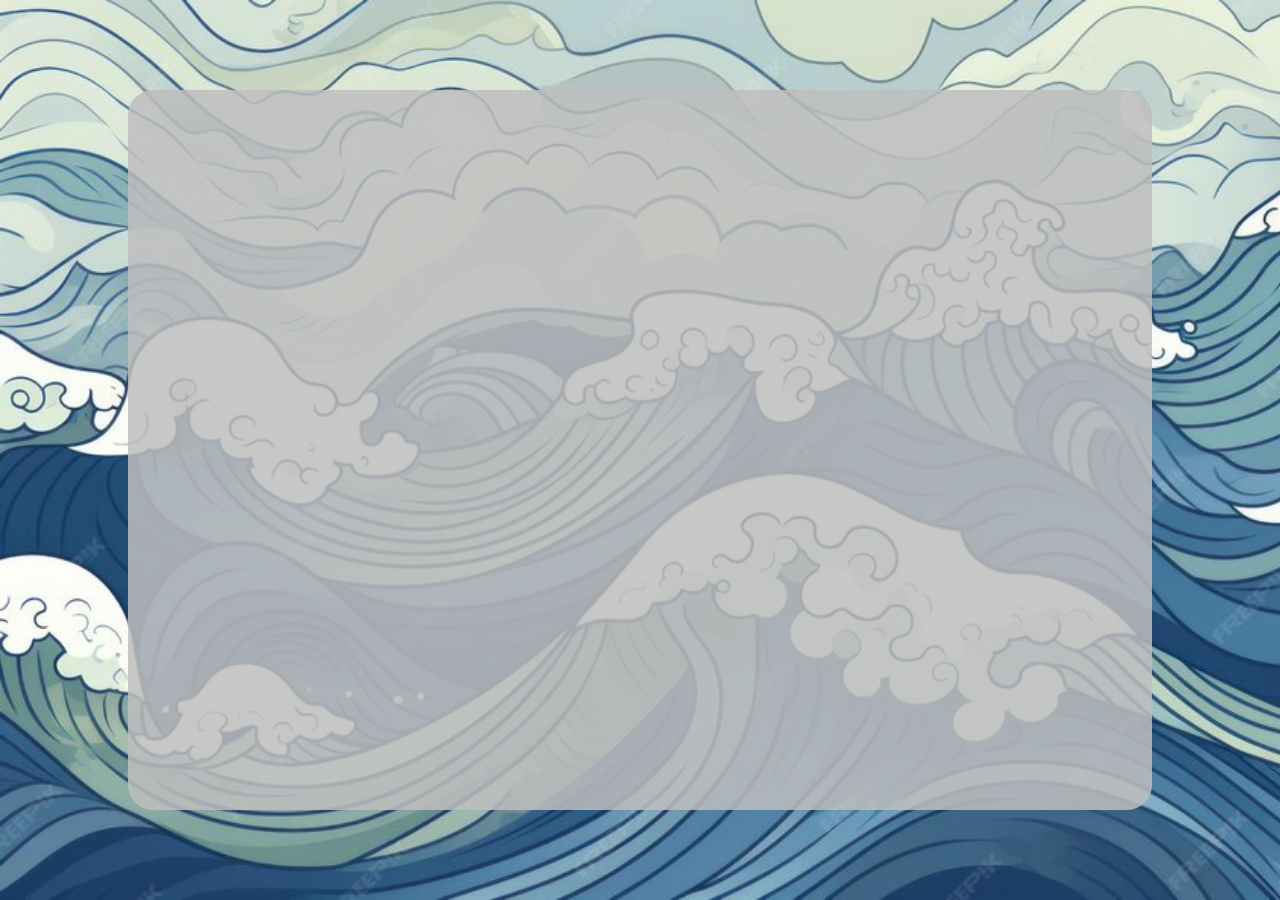
==== page1.html @ a01b8dd3 "add -- adicionei as paginas 1 e 2" ====
<!DOCTYPE html>
<html lang="pt-br">
<head>
    <meta charset="UTF-8">
    <meta name="viewport" content="width=device-width, initial-scale=1.0">
    <link rel="stylesheet" href="style.css">
    <title>Position</title>
</head>
<body>
    <main>
        <section class="section-display">

        </section>
    </main>
</body>
</html>
---- style.css ----
*{
    margin: 0;
    padding: 0;
    overflow-x: hidden;
}

body {
    background-image: url(assets/ondinha2.jpg);
    background-size: cover;
    background-attachment: fixed;
    font-family: Helvetica;
}

.navbar { 
    position: sticky;
    height: 80px;
    width: 100vw;
    border-bottom: 0px black solid;
    box-shadow: black 0px 0px 50px;
    background-color: #005461;
}

main{
    width: 100vw;
    display: flex;
    justify-content: center;
    align-items: center;
}

.sec1{
    margin-top: 100px;
    width: 90vw;
    background-color: rgba(187, 189, 255, 0.753);
    border-radius: 15px;
}

.t1{
    text-align: center;
    font-size: 30px;
    padding: 50px;
}

.box1{
    width: 85vw;
    height: 400px;
    background-color: blue;
    margin: 0 auto;
}

.box2{
    margin: 300px auto 0;
    width: 85vw;
    height: 800px;
    background-color: red;
}



















































































































































































































































/*Position*/

.section-display{
    width: 80vw;
    height: 80vh;
    background-color: rgba(190, 190, 190, 0.849);
    margin-top: 10vh;
    border-radius: 25px;
}
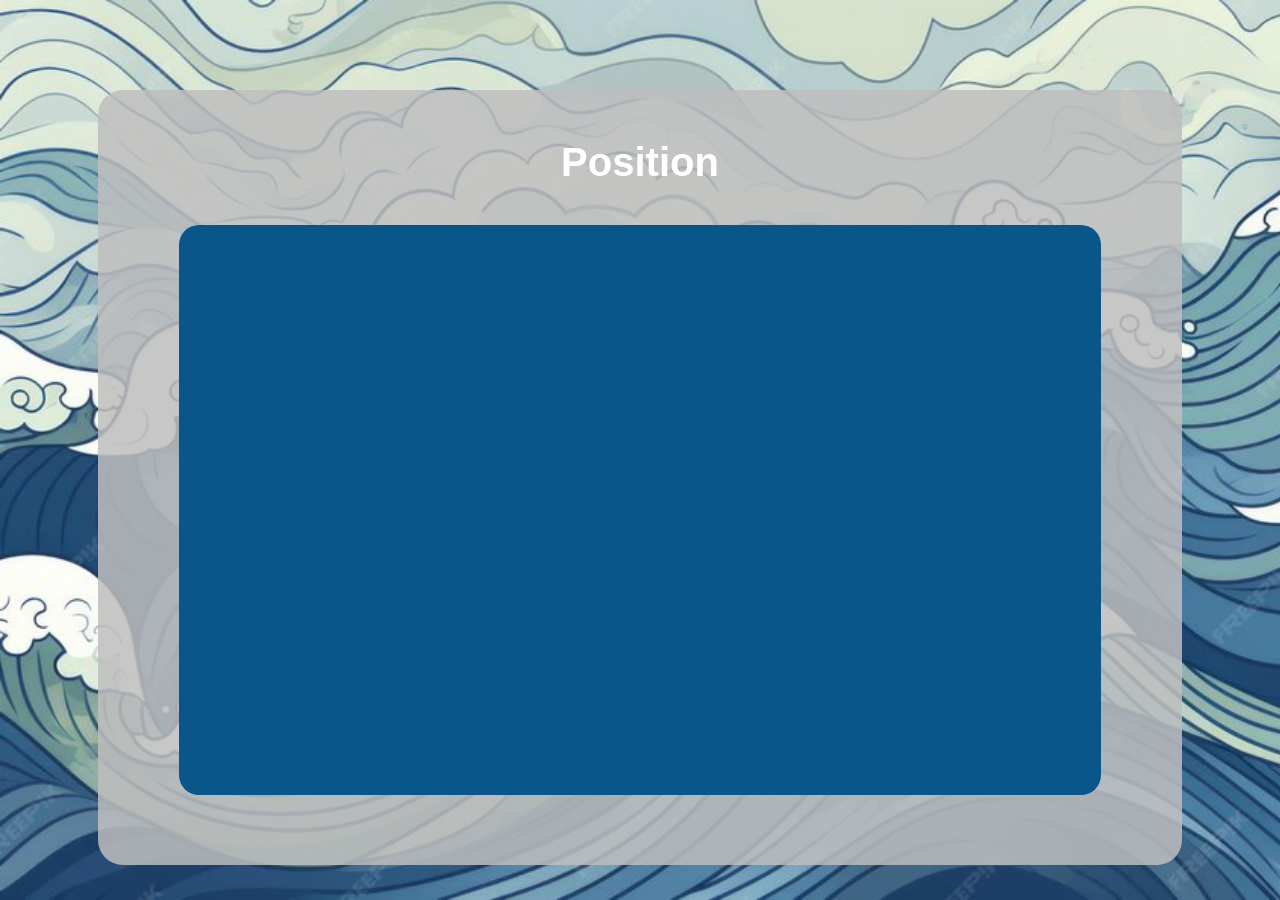
==== commit f6c93b77: "add - estilização section 1" ====
--- a/page1.html
+++ b/page1.html
@@ -8,7 +8,13 @@
 </head>
 <body>
     <main>
-        <section class="section-display">
+        <section class="section-position">
+
+            <h1 class="title_position">Position</h1>
+
+            <div class="box1-position">
+
+            </div>
 
         </section>
     </main>
--- a/style.css
+++ b/style.css
@@ -13,11 +13,11 @@
 
 .navbar { 
     position: sticky;
-    height: 80px;
+    height: 30px;
     width: 100vw;
     border-bottom: 0px black solid;
     box-shadow: black 0px 0px 50px;
-    background-color: #005461;
+    background-color: #09568a;
 }
 
 main{
@@ -28,30 +28,42 @@
 }
 
 .sec1{
-    margin-top: 100px;
+    margin-top: 50px;
     width: 90vw;
-    background-color: rgba(187, 189, 255, 0.753);
-    border-radius: 15px;
+    background-color: rgba(190, 190, 190, 0.849);
+    border-radius: 25px;
 }
 
 .t1{
     text-align: center;
     font-size: 30px;
     padding: 50px;
+    color: rgb(255, 255, 255);
 }
 
 .box1{
-    width: 85vw;
+    margin: 30px;
+    width: 100vw;
     height: 400px;
-    background-color: blue;
-    margin: 0 auto;
+    background-color: #09568a;
+    border-radius: 10px;
 }
 
 .box2{
-    margin: 300px auto 0;
-    width: 85vw;
-    height: 800px;
-    background-color: red;
+    margin: 30px;
+    width: 100vw;
+    height: 400px;
+    background-color: #09568a;
+    border-radius: 10px;
+}
+
+.flex {
+    display: flex;
+}
+
+.titulo_box {
+
+
 }
 
 
@@ -298,10 +310,60 @@
 
 /*Position*/
 
-.section-display{
+.section-position{
     width: 80vw;
-    height: 80vh;
+    height: auto;
     background-color: rgba(190, 190, 190, 0.849);
     margin-top: 10vh;
     border-radius: 25px;
-}
+    padding: 30px;
+}
+
+.title_position{
+    color: white;
+    text-align: center;
+    margin-top: 20px;
+    font-size: 40px;
+}
+
+.box1-position{
+    width: 90%;
+    height: 570px;
+    background-color: #09568a;
+    margin: 40px auto;
+    border-radius: 20px;
+}
+
+
+
+
+
+
+
+
+
+
+.section-display{
+    width: 80vw;
+    height: auto;
+    background-color: rgba(190, 190, 190, 0.849);
+    margin-top: 10vh;
+    border-radius: 25px;
+    padding: 30px;
+}
+
+.title_display{
+    color: white;
+    text-align: center;
+    margin-top: 20px;
+    font-size: 40px;
+}
+
+.box1-display{
+    width: 90%;
+    height: 570px;
+    background-color: #09568a;
+    margin: 40px auto;
+    border-radius: 20px;
+}
+
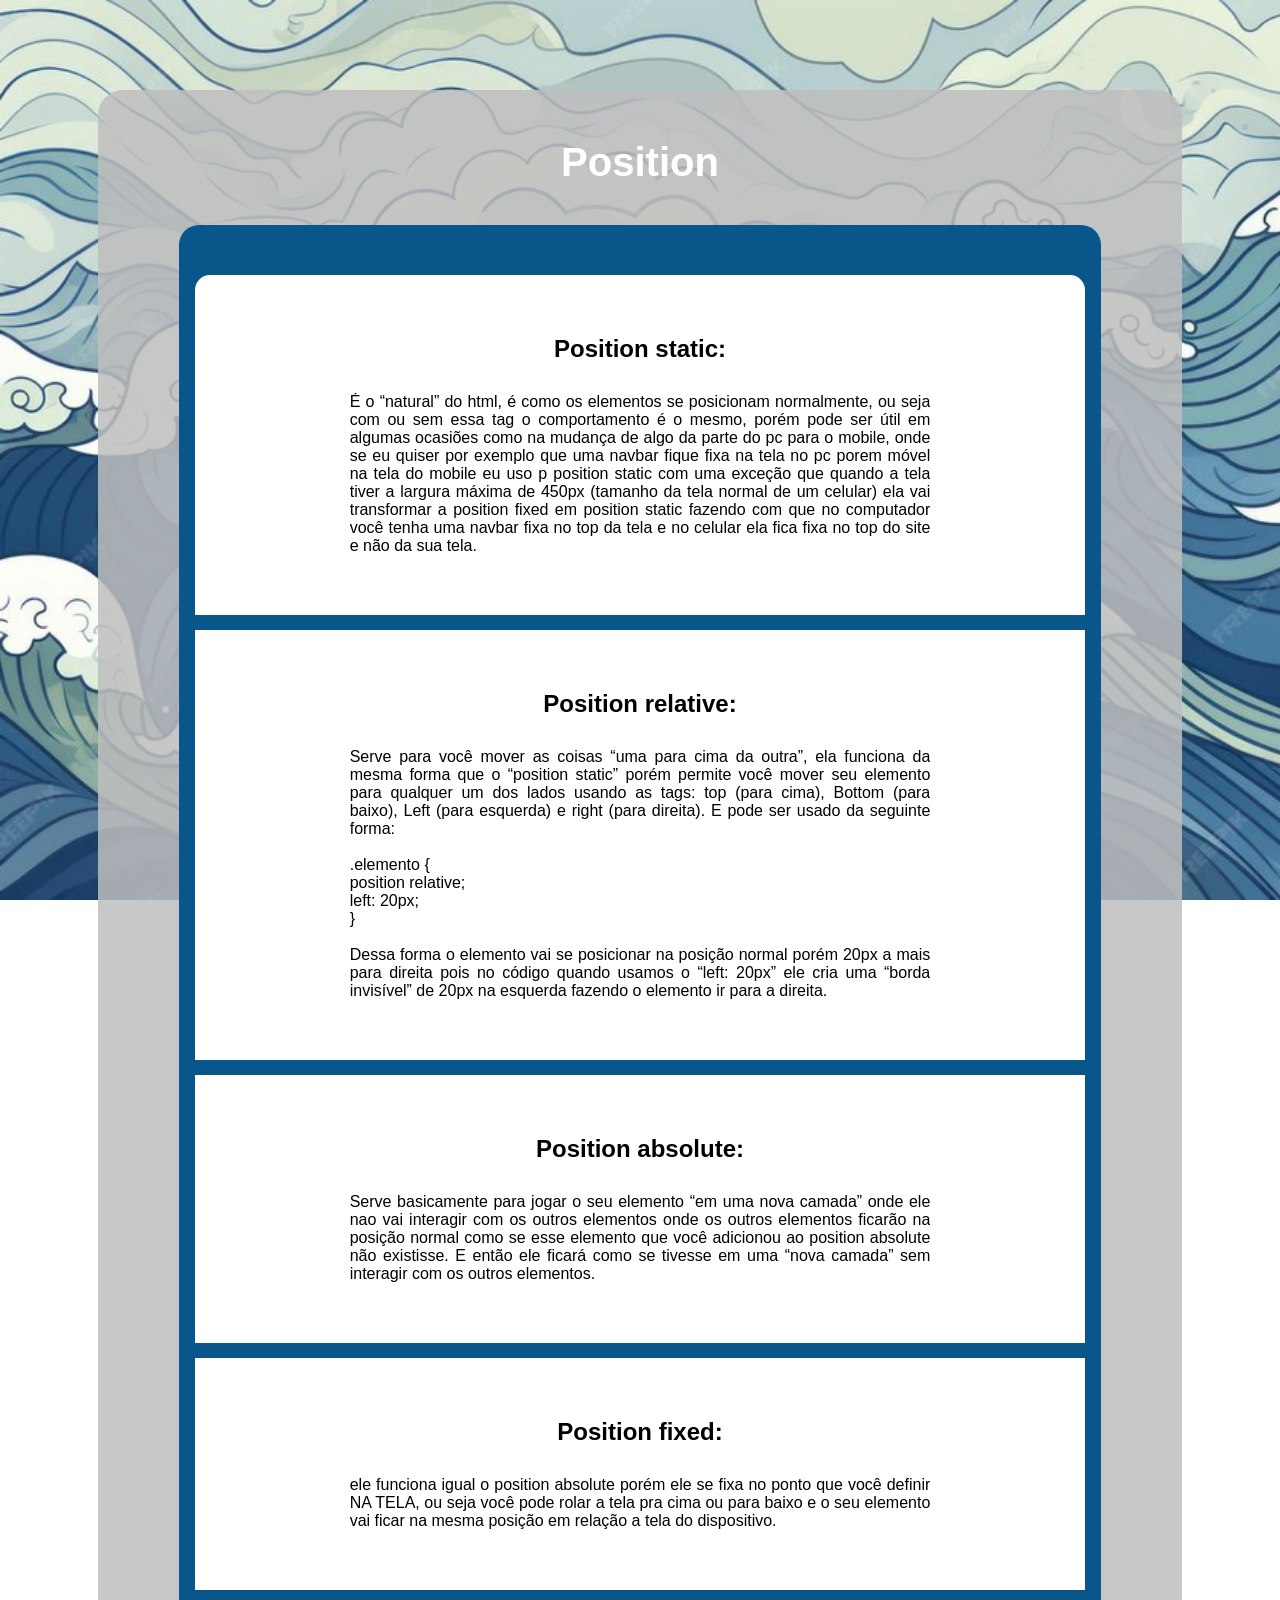
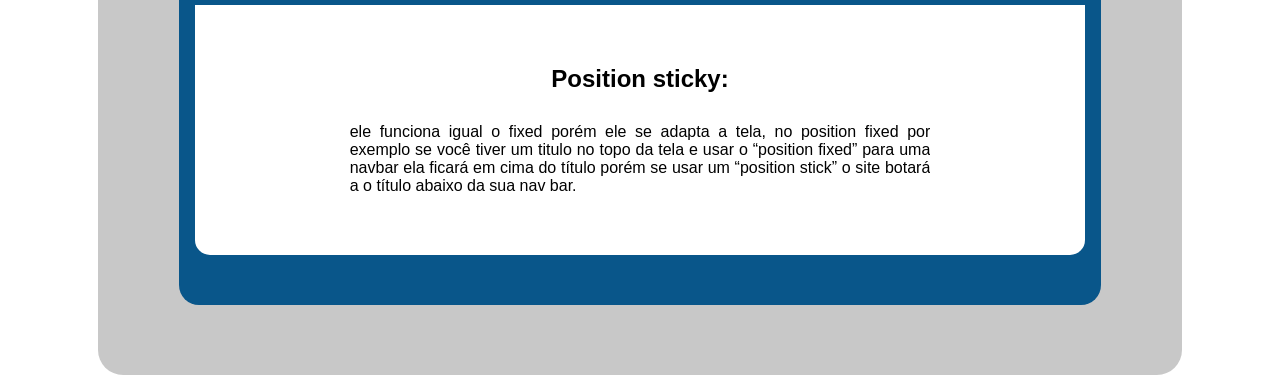
==== commit f42d5845: "page1" ====
--- a/page1.html
+++ b/page1.html
@@ -1,11 +1,13 @@
 <!DOCTYPE html>
 <html lang="pt-br">
+
 <head>
     <meta charset="UTF-8">
     <meta name="viewport" content="width=device-width, initial-scale=1.0">
     <link rel="stylesheet" href="style.css">
     <title>Position</title>
 </head>
+
 <body>
     <main>
         <section class="section-position">
@@ -14,9 +16,66 @@
 
             <div class="box1-position">
 
+                <div class="box_static">
+                    <h2>Position static:</h2>
+
+                    <p>É o “natural” do html, é como os elementos se posicionam normalmente, ou seja com ou sem essa tag
+                        o comportamento é o mesmo, porém pode ser útil em algumas ocasiões como na mudança de algo da
+                        parte do pc para o mobile, onde se eu quiser por exemplo que uma navbar fique fixa na tela no pc
+                        porem móvel na tela do mobile eu uso p position static com uma exceção que quando a tela tiver a
+                        largura máxima de 450px (tamanho da tela normal de um celular) ela vai transformar a position
+                        fixed em position static fazendo com que no computador você tenha uma navbar fixa no top da tela
+                        e no celular ela fica fixa no top do site e não da sua tela.</p>
+                </div>
+
+                <div class="box_relative">
+                    <h2>Position relative:</h2>
+
+                    <p>Serve para você mover as coisas “uma para cima da outra”, ela funciona da mesma forma que o
+                        “position static” porém permite você mover seu elemento para qualquer um dos lados usando as
+                        tags: top (para cima), Bottom (para baixo), Left (para esquerda) e right (para direita). E pode
+                        ser usado da seguinte forma: <br>
+                        <br>
+                        .elemento {<br>
+                        position relative;<br>
+                        left: 20px;<br>
+                        } <br>
+                        <br>
+
+                        Dessa forma o elemento vai se posicionar na posição normal porém 20px a mais para direita pois
+                        no código quando usamos o “left: 20px” ele cria uma “borda invisível” de 20px na esquerda
+                        fazendo o elemento ir para a direita.
+                    </p>
+                </div>
+
+                <div class="box_absolute">
+                    <h2>Position absolute:</h2>
+
+                    <p>Serve basicamente para jogar o seu elemento “em uma nova camada” onde ele nao vai interagir com os outros elementos onde os outros elementos ficarão na posição normal como se esse elemento que você adicionou ao position absolute não existisse. E então ele ficará como se tivesse em uma “nova camada” sem interagir com os outros elementos. 
+
+                    </p>
+                </div>
+
+                <div class="box_fixed">
+                    <h2>Position fixed:</h2>
+
+                    <p>ele funciona igual o position absolute porém ele se fixa no ponto que você definir NA TELA, ou seja você pode rolar a tela pra cima ou para baixo e o seu elemento vai ficar na mesma posição em relação a tela do dispositivo.
+
+                    </p>
+                </div>
+
+                <div class="box_sticky">
+                    <h2>Position sticky:</h2>
+
+                    <p>ele funciona igual o fixed porém ele se adapta a tela, no position fixed por exemplo se você tiver um titulo no topo da tela e usar o “position fixed” para uma navbar ela ficará em cima do título porém se usar um “position stick” o site botará a o título abaixo da sua nav bar.
+
+
+                    </p>
+                </div>
             </div>
 
         </section>
     </main>
 </body>
+
 </html>
--- a/style.css
+++ b/style.css
@@ -328,12 +328,106 @@
 
 .box1-position{
     width: 90%;
-    height: 570px;
+    height: auto;
     background-color: #09568a;
     margin: 40px auto;
     border-radius: 20px;
 }
 
+.box_static{
+    margin: 50px auto 0;
+    background-color: white;
+    width: 90%;
+    padding: 30px;
+    border-radius: 15px 15px 0 0;
+}
+
+.box_static>h2{
+    text-align: center;
+    margin-top: 30px;
+}
+
+.box_static>p{
+    width: 70%;
+    text-align: justify;
+    margin: 30px auto;
+}
+
+.box_relative{
+    margin: 15px auto 0;
+    background-color: white;
+    width: 90%;
+    padding: 30px;
+}
+
+.box_relative>h2{
+    text-align: center;
+    margin-top: 30px;
+}
+
+.box_relative>p{
+    width: 70%;
+    text-align: justify;
+    margin: 30px auto;
+}
+
+
+.box_absolute{
+    margin: 15px auto 0;
+    background-color: white;
+    width: 90%;
+    padding: 30px;
+}
+
+.box_absolute>h2{
+    text-align: center;
+    margin-top: 30px;
+}
+
+.box_absolute>p{
+    width: 70%;
+    text-align: justify;
+    margin: 30px auto;
+}
+
+
+.box_fixed{
+    margin: 15px auto 0;
+    background-color: white;
+    width: 90%;
+    padding: 30px;
+}
+
+.box_fixed>h2{
+    text-align: center;
+    margin-top: 30px;
+}
+
+.box_fixed>p{
+    width: 70%;
+    text-align: justify;
+    margin: 30px auto;
+}
+
+
+.box_sticky{
+    margin: 15px auto 50px;
+    background-color: white;
+    width: 90%;
+    padding: 30px;
+    border-radius: 0 0 15px 15px;
+}
+
+.box_sticky>h2{
+    text-align: center;
+    margin-top: 30px;
+}
+
+.box_sticky>p{
+    width: 70%;
+    text-align: justify;
+    margin: 30px auto;
+}
 
 
 
